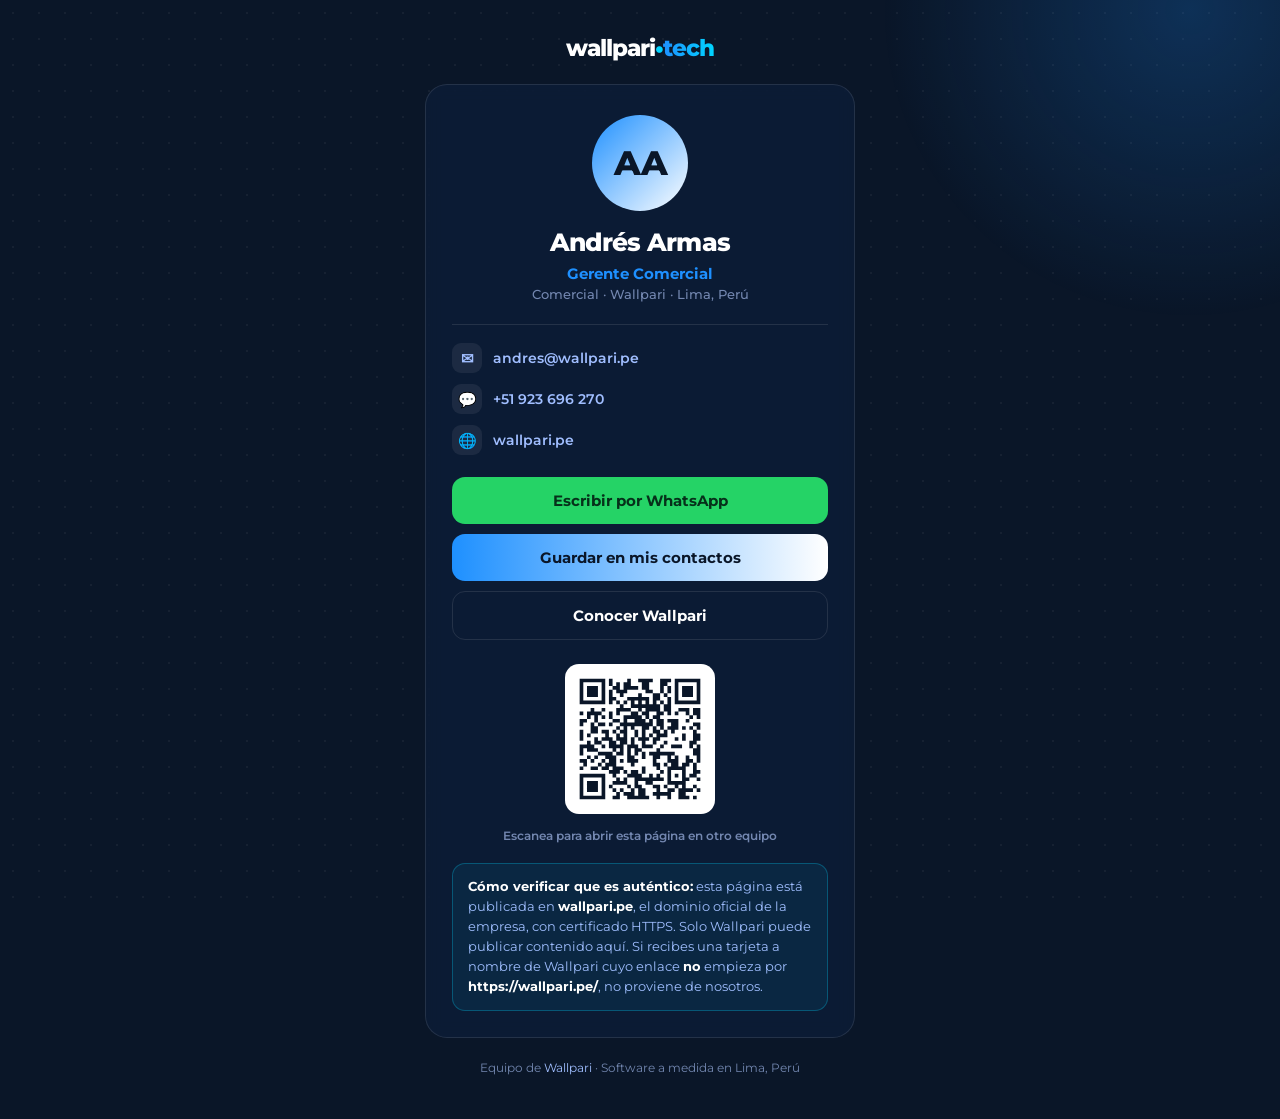
==== equipo/andres/index.html @ 550b8224 "Tarjetas digitales del equipo con QR verificable en wallpari.pe/equipo" ====
<!DOCTYPE html>
<html lang="es">
<head>
<meta charset="UTF-8">
<meta name="viewport" content="width=device-width, initial-scale=1">
<title>Andrés Armas — Gerente Comercial · Wallpari</title>
<meta name="description" content="Andrés Armas, Gerente Comercial en Wallpari. Página oficial de contacto publicada en wallpari.pe.">
<link rel="icon" type="image/svg+xml" href="../../assets/img/favicon.svg">
<link rel="apple-touch-icon" sizes="180x180" href="../../assets/img/apple-touch-icon.png">
<meta name="theme-color" content="#0A1628">
<link rel="canonical" href="https://wallpari.pe/equipo/andres/">
<meta property="og:type" content="profile">
<meta property="og:site_name" content="Wallpari">
<meta property="og:locale" content="es_PE">
<meta property="og:url" content="https://wallpari.pe/equipo/andres/">
<meta property="og:title" content="Andrés Armas — Gerente Comercial · Wallpari">
<meta property="og:description" content="Página oficial de contacto, publicada en el dominio wallpari.pe.">
<meta property="og:image" content="https://wallpari.pe/equipo/andres/tarjeta.png">
<meta property="og:image:width" content="1200">
<meta property="og:image:height" content="630">
<meta name="twitter:card" content="summary_large_image">
<link rel="preconnect" href="https://fonts.googleapis.com">
<link rel="preconnect" href="https://fonts.gstatic.com" crossorigin>
<link href="https://fonts.googleapis.com/css2?family=Montserrat:wght@400;500;600;700;800;900&display=swap" rel="stylesheet">
<style>
  *{margin:0;padding:0;box-sizing:border-box}
  :root{--ink:#fff;--dim:#7387b0;--soft:#a0beff;--acc:#1E90FF;--card:rgba(13,31,60,.62);
         --line:rgba(255,255,255,.10)}
  body{background:#0A1628;color:var(--ink);font-family:Montserrat,sans-serif;
        min-height:100vh;display:flex;flex-direction:column;align-items:center;
        padding:34px 18px 44px;position:relative;overflow-x:hidden}
  .bg{position:fixed;inset:0;z-index:0;
       background-image:radial-gradient(rgba(255,255,255,.05) 1px,transparent 1px);
       background-size:26px 26px}
  .glow{position:fixed;width:660px;height:660px;border-radius:50%;top:-320px;right:-240px;z-index:0;
         background:radial-gradient(circle,#1E90FF38 0%,transparent 66%)}
  .wrap{position:relative;z-index:1;width:100%;max-width:430px}
  .marca{display:block;text-align:center;font-weight:800;font-size:23px;letter-spacing:-1px;
          color:#fff;text-decoration:none;margin-bottom:22px}
  .marca .dot{color:#00D4FF}
  .marca .sfx{background:linear-gradient(90deg,#1E90FF,#00D4FF);-webkit-background-clip:text;
               background-clip:text;color:transparent}
  .card{background:var(--card);border:1px solid var(--line);border-radius:22px;padding:30px 26px 26px;
         backdrop-filter:blur(8px);text-align:center}
  .avatar{width:96px;height:96px;border-radius:50%;margin:0 auto 16px;display:flex;
           align-items:center;justify-content:center;font-weight:800;font-size:34px;letter-spacing:-1px;
           color:#0A1628;background:linear-gradient(135deg,var(--acc),#fff)}
  h1{font-size:25px;font-weight:800;letter-spacing:-.7px;line-height:1.2}
  .cargo{margin-top:7px;font-size:15px;font-weight:700;color:var(--acc)}
  .area{margin-top:3px;font-size:13px;font-weight:500;color:var(--dim)}
  .datos{margin-top:22px;border-top:1px solid var(--line);padding-top:18px;display:grid;gap:11px}
  .dato{display:flex;align-items:center;gap:11px;text-decoration:none;color:var(--soft);
         font-size:14px;font-weight:600;text-align:left;word-break:break-all}
  .dato span{width:30px;height:30px;flex:0 0 30px;border-radius:9px;display:flex;align-items:center;
              justify-content:center;background:rgba(255,255,255,.07);font-size:15px}
  .dato:hover{color:#fff}
  .btns{margin-top:22px;display:grid;gap:10px}
  .btn{display:block;padding:14px;border-radius:13px;text-decoration:none;font-weight:700;
        font-size:15px;text-align:center}
  .btn--wa{background:#25D366;color:#06301a}
  .btn--main{background:linear-gradient(90deg,var(--acc),#fff);color:#0A1628}
  .btn--ghost{border:1px solid var(--line);color:#fff}
  .qr{margin-top:24px;text-align:center}
  .qr img{width:150px;height:150px;background:#fff;padding:11px;border-radius:14px}
  .qr p{margin-top:10px;font-size:12px;color:var(--dim);font-weight:600}
  .verif{margin-top:20px;border:1px solid rgba(0,212,255,.28);background:rgba(0,212,255,.07);
          border-radius:13px;padding:13px 15px;font-size:12.5px;line-height:1.6;color:var(--soft);text-align:left}
  .verif b{color:#fff}
  .pie{margin-top:22px;text-align:center;font-size:12px;color:var(--dim)}
  .pie a{color:var(--soft);text-decoration:none}
</style>
</head>
<body>
<div class="bg"></div><div class="glow"></div>
<div class="wrap">
  <a class="marca" href="https://wallpari.pe/">wallpari<span class="dot">•</span><span class="sfx">tech</span></a>

  <div class="card">
    <div class="avatar">AA</div>
    <h1>Andrés Armas</h1>
    <div class="cargo">Gerente Comercial</div>
    <div class="area">Comercial · Wallpari · Lima, Perú</div>

    <div class="datos">
      <a class="dato" href="mailto:andres@wallpari.pe"><span>✉</span>andres@wallpari.pe</a>
      <a class="dato" href="https://wa.me/51923696270"><span>💬</span>+51 923 696 270</a>
      <a class="dato" href="https://wallpari.pe/"><span>🌐</span>wallpari.pe</a>
    </div>

    <div class="btns">
      <a class="btn btn--wa" href="https://wa.me/51923696270?text=Hola%20Andrés,%20te%20escribo%20desde%20tu%20tarjeta%20Wallpari.">Escribir por WhatsApp</a>
      <a class="btn btn--main" href="contacto.vcf" download>Guardar en mis contactos</a>
      <a class="btn btn--ghost" href="https://wallpari.pe/">Conocer Wallpari</a>
    </div>

    <div class="qr">
      <img src="qr.svg" alt="Código QR de esta página">
      <p>Escanea para abrir esta página en otro equipo</p>
    </div>

    <div class="verif">
      <b>Cómo verificar que es auténtico:</b> esta página está publicada en
      <b>wallpari.pe</b>, el dominio oficial de la empresa, con certificado HTTPS.
      Solo Wallpari puede publicar contenido aquí. Si recibes una tarjeta a nombre de Wallpari
      cuyo enlace <b>no</b> empieza por <b>https://wallpari.pe/</b>, no proviene de nosotros.
    </div>
  </div>

  <div class="pie">
    Equipo de <a href="https://wallpari.pe/">Wallpari</a> · Software a medida en Lima, Perú
  </div>
</div>
</body>
</html>
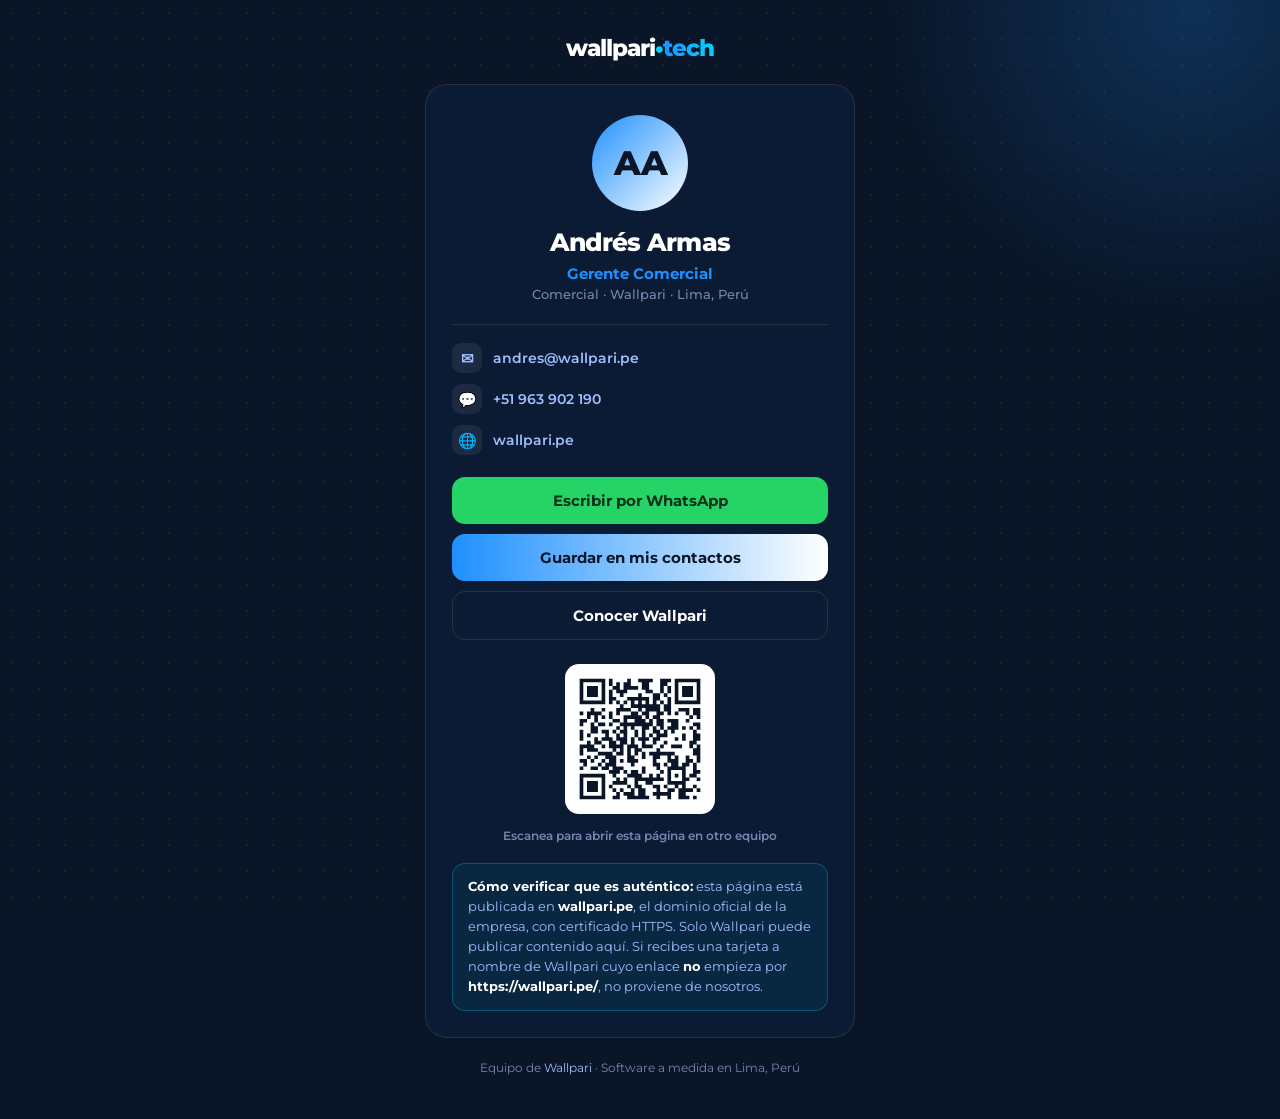
==== commit ba1c23e2: "Numeros de WhatsApp individuales en las tarjetas del equipo" ====
--- a/equipo/andres/index.html
+++ b/equipo/andres/index.html
@@ -83,12 +83,12 @@
 
     <div class="datos">
       <a class="dato" href="mailto:andres@wallpari.pe"><span>✉</span>andres@wallpari.pe</a>
-      <a class="dato" href="https://wa.me/51923696270"><span>💬</span>+51 923 696 270</a>
+      <a class="dato" href="https://wa.me/51963902190"><span>💬</span>+51 963 902 190</a>
       <a class="dato" href="https://wallpari.pe/"><span>🌐</span>wallpari.pe</a>
     </div>
 
     <div class="btns">
-      <a class="btn btn--wa" href="https://wa.me/51923696270?text=Hola%20Andrés,%20te%20escribo%20desde%20tu%20tarjeta%20Wallpari.">Escribir por WhatsApp</a>
+      <a class="btn btn--wa" href="https://wa.me/51963902190?text=Hola%20Andrés,%20te%20escribo%20desde%20tu%20tarjeta%20Wallpari.">Escribir por WhatsApp</a>
       <a class="btn btn--main" href="contacto.vcf" download>Guardar en mis contactos</a>
       <a class="btn btn--ghost" href="https://wallpari.pe/">Conocer Wallpari</a>
     </div>
